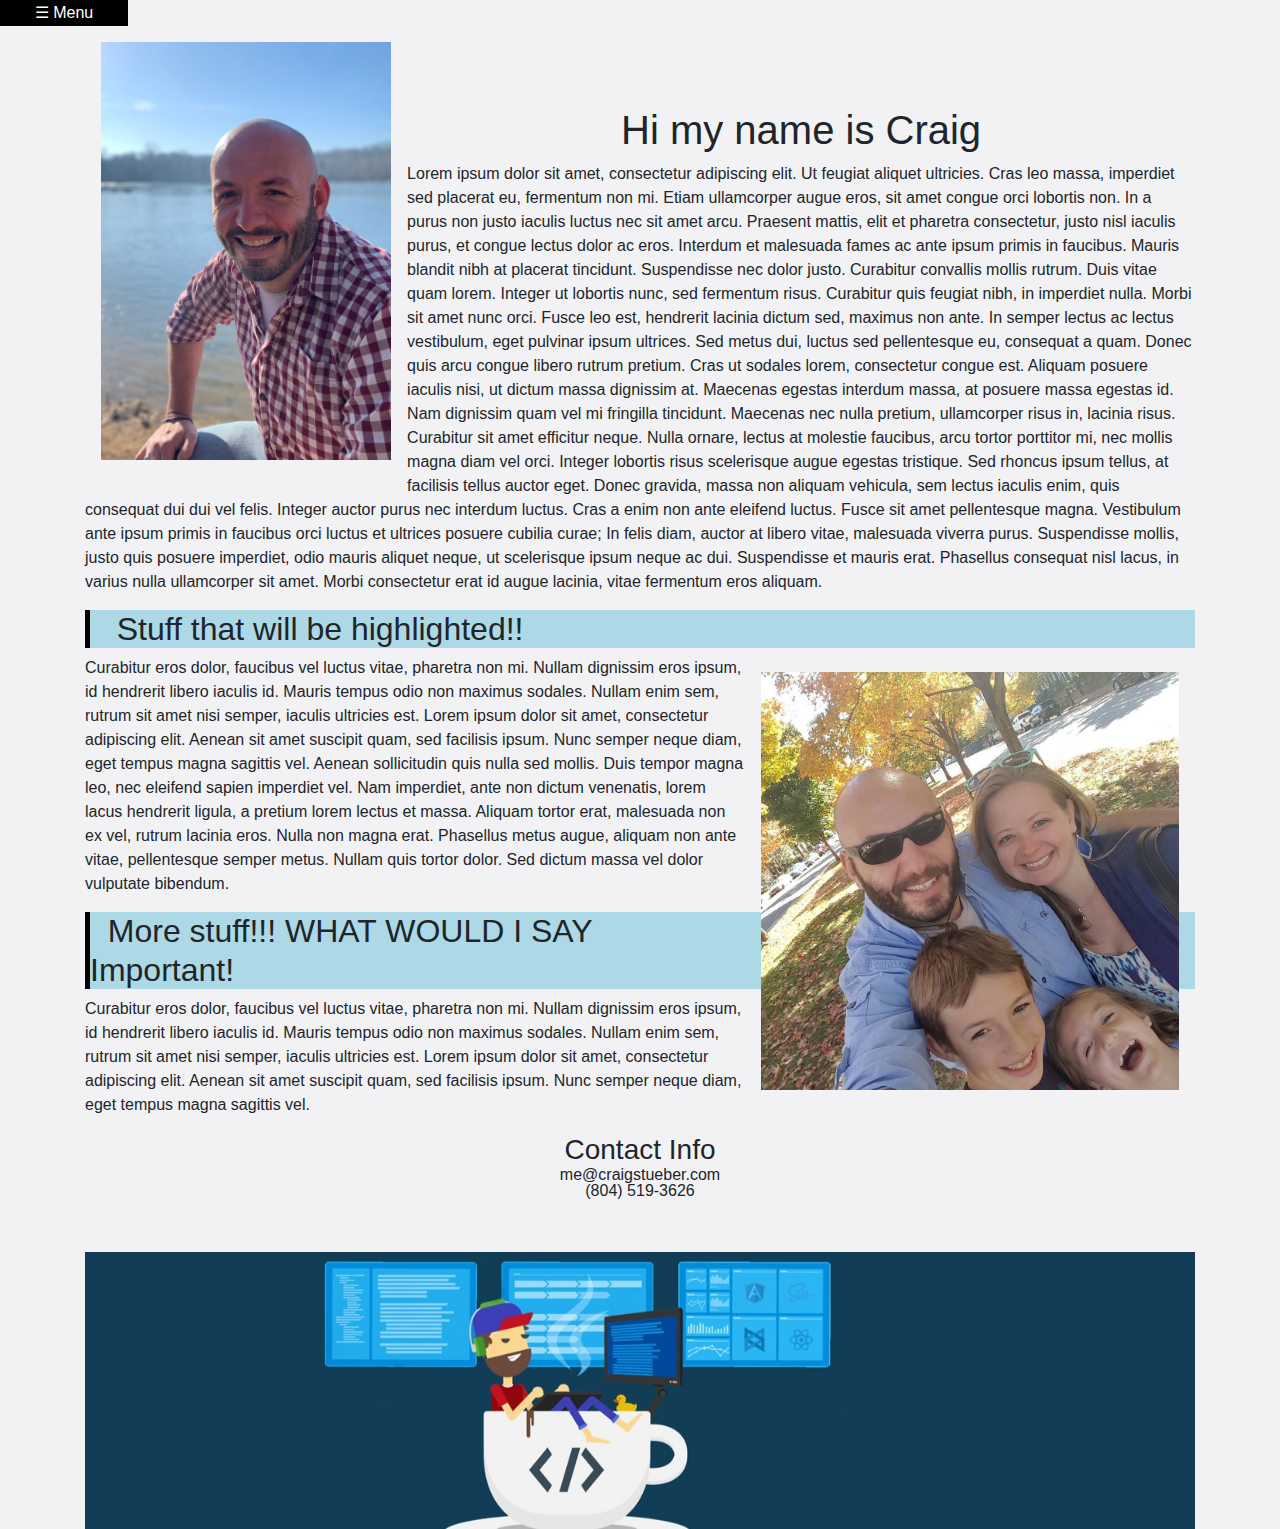
==== Aboutme.html @ 25402d2a "Working on stuff" ====
<!DOCTYPE html>
    <html>
        <head>
            <title>Craig Stueber</title>
            <link rel="stylesheet" href="https://stackpath.bootstrapcdn.com/bootstrap/4.5.2/css/bootstrap.min.css" integrity="sha384-JcKb8q3iqJ61gNV9KGb8thSsNjpSL0n8PARn9HuZOnIxN0hoP+VmmDGMN5t9UJ0Z" crossorigin="anonymous">
            <link rel="stylesheet" href="Aboutme.styles.css" >
            <script src="home.js"></script>
        </head>
        <body>   
            <div id="mySidenav" class="sidenav">
            <a href="javascript:void(0)" class="closebtn" onclick="closeNav()">&times;</a>
            <a href="home.html">Home</a>
            <a href="Aboutme.html">About</a>
            <a href="Resume.html">Education and Experience</a>
            <a href="portfolio.html">Portfolio</a>
            <a href="Blog.html">Blog</a>
            
          </div>
       
            <span class="menu" onclick="openNav()"><button id="button"> &#9776; Menu  </button></span>
            <div class="container">
            <div class="aboutMeContent">
               
                    <div class="p1">
                <img class="Me" src="assets/me.jpeg" /></div>
                <div>
                <h1 class="aboutMeHeader">Hi my name is Craig</h1><div>
                <p>Lorem ipsum dolor sit amet, consectetur adipiscing elit. Ut feugiat aliquet ultricies. Cras leo massa, imperdiet sed placerat eu, fermentum non mi. Etiam ullamcorper augue eros, sit amet congue orci lobortis non. In a purus non justo iaculis luctus nec sit amet arcu. Praesent mattis, elit et pharetra consectetur, justo nisl iaculis purus, et congue lectus dolor ac eros. Interdum et malesuada fames ac ante ipsum primis in faucibus. Mauris blandit nibh at placerat tincidunt. Suspendisse nec dolor justo. Curabitur convallis mollis rutrum.

                    Duis vitae quam lorem. Integer ut lobortis nunc, sed fermentum risus. Curabitur quis feugiat nibh, in imperdiet nulla. Morbi sit amet nunc orci. Fusce leo est, hendrerit lacinia dictum sed, maximus non ante. In semper lectus ac lectus vestibulum, eget pulvinar ipsum ultrices. Sed metus dui, luctus sed pellentesque eu, consequat a quam. Donec quis arcu congue libero rutrum pretium. Cras ut sodales lorem, consectetur congue est. Aliquam posuere iaculis nisi, ut dictum massa dignissim at. Maecenas egestas interdum massa, at posuere massa egestas id. Nam dignissim quam vel mi fringilla tincidunt.
                    
                    Maecenas nec nulla pretium, ullamcorper risus in, lacinia risus. Curabitur sit amet efficitur neque. Nulla ornare, lectus at molestie faucibus, arcu tortor porttitor mi, nec mollis magna diam vel orci. Integer lobortis risus scelerisque augue egestas tristique. Sed rhoncus ipsum tellus, at facilisis tellus auctor eget. Donec gravida, massa non aliquam vehicula, sem lectus iaculis enim, quis consequat dui dui vel felis. Integer auctor purus nec interdum luctus. Cras a enim non ante eleifend luctus. Fusce sit amet pellentesque magna. Vestibulum ante ipsum primis in faucibus orci luctus et ultrices posuere cubilia curae; In felis diam, auctor at libero vitae, malesuada viverra purus. Suspendisse mollis, justo quis posuere imperdiet, odio mauris aliquet neque, ut scelerisque ipsum neque ac dui. Suspendisse et mauris erat. Phasellus consequat nisl lacus, in varius nulla ullamcorper sit amet. Morbi consectetur erat id augue lacinia, vitae fermentum eros aliquam.
                </p>
                <h2 class="Highlight">&nbsp;&nbsp; Stuff that will be highlighted!!</h2></div>
            </div>
            <div>
                <img class="family" src="assets/family.JPG" />
            </div>
            <div class="p2">
                       
                <p >
                    Curabitur eros dolor, faucibus vel luctus vitae, pharetra non mi. Nullam dignissim eros ipsum, id hendrerit libero iaculis id. Mauris tempus odio non maximus sodales. Nullam enim sem, rutrum sit amet nisi semper, iaculis ultricies est. Lorem ipsum dolor sit amet, consectetur adipiscing elit. Aenean sit amet suscipit quam, sed facilisis ipsum. Nunc semper neque diam, eget tempus magna sagittis vel.

                    Aenean sollicitudin quis nulla sed mollis. Duis tempor magna leo, nec eleifend sapien imperdiet vel. Nam imperdiet, ante non dictum venenatis, lorem lacus hendrerit ligula, a pretium lorem lectus et massa. Aliquam tortor erat, malesuada non ex vel, rutrum lacinia eros. Nulla non magna erat. Phasellus metus augue, aliquam non ante vitae, pellentesque semper metus. Nullam quis tortor dolor. Sed dictum massa vel dolor vulputate bibendum. 
                </p>
                <h2 class="Highlight"> &nbsp;&nbsp;More stuff!!! WHAT WOULD I SAY Important!</h2>
                <p>
                    Curabitur eros dolor, faucibus vel luctus vitae, pharetra non mi. Nullam dignissim eros ipsum, id hendrerit libero iaculis id. Mauris tempus odio non maximus sodales. Nullam enim sem, rutrum sit amet nisi semper, iaculis ultricies est. Lorem ipsum dolor sit amet, consectetur adipiscing elit. Aenean sit amet suscipit quam, sed facilisis ipsum. Nunc semper neque diam, eget tempus magna sagittis vel.
                </p>
                <div class="Contact">
                    <h3>Contact Info</h3>
                    <p>me@craigstueber.com</p>
                    <p>(804) 519-3626</p>
                </div>
                
            </div>
           
            </div>
                <img class="coffee" src="assets/coffee.jpg" />
            </div>
         

       
            <script src="https://code.jquery.com/jquery-3.5.1.slim.min.js" integrity="sha384-DfXdz2htPH0lsSSs5nCTpuj/zy4C+OGpamoFVy38MVBnE+IbbVYUew+OrCXaRkfj" crossorigin="anonymous"></script>
            <script src="https://cdn.jsdelivr.net/npm/popper.js@1.16.1/dist/umd/popper.min.js" integrity="sha384-9/reFTGAW83EW2RDu2S0VKaIzap3H66lZH81PoYlFhbGU+6BZp6G7niu735Sk7lN" crossorigin="anonymous"></script>
            <script src="https://stackpath.bootstrapcdn.com/bootstrap/4.5.2/js/bootstrap.min.js" integrity="sha384-B4gt1jrGC7Jh4AgTPSdUtOBvfO8shuf57BaghqFfPlYxofvL8/KUEfYiJOMMV+rV" crossorigin="anonymous"></script>
                    
        </body>
    </html>
---- Aboutme.styles.css ----
.sidenav {
    height: 100%; /* 100% Full-height */
    width: 0; /* 0 width - change this with JavaScript */
    position: fixed; /* Stay in place */
    z-index: 1; /* Stay on top */
    top: 0; /* Stay at the top */
    left: 0;
    background-color: #111; /* Black*/
    overflow-x: hidden; /* Disable horizontal scroll */
    padding-top: 60px; /* Place content 60px from the top */
    transition: 0.5s; /* 0.5 second transition effect to slide in the sidenav */
  }
  
  /* The navigation menu links */
  .sidenav a {
    padding: 8px 8px 8px 32px;
    text-decoration: none;
    font-size: 25px;
    color: #818181;
    display: block;
    transition: 0.3s;
  }
  
  /* When you mouse over the navigation links, change their color */
  .sidenav a:hover {
    color: #f1f1f1;
  }
  
  /* Position and style the close button (top right corner) */
  .sidenav .closebtn {
    position: absolute;
    top: 0;
    right: 25px;
    font-size: 36px;
    margin-left: 50px;
  }
  
  /* Style page content - use this if you want to push the page content to the right when you open the side navigation */
  #main {
    transition: margin-left .5s;
    padding: 20px;
    height: 100vh;
  }
  
  /* On smaller screens, where height is less than 450px, change the style of the sidenav (less padding and a smaller font size) */
  @media screen and (max-height: 450px) {
    .sidenav {padding-top: 15px;}
    .sidenav a {font-size: 18px;}
  }

 
  .menu{
      position: relative;
      top: 0;
      left: 0;
      cursor: pointer;
  }

  .Highlight{
      border-left: black 5px solid ;
      background-color: lightblue;
    
    
  }
  

  .coffee{
      width: 100%;
      margin-top: 5vh;
  }
  .Contact{
      text-align: center;
      line-height: 0;

  }

.aboutMeHeader{
    text-align: center;
    padding-top: 5rem;

}
.sections{
    margin-bottom: 5vh;
}
.Me{
    height: 50vh;
    float: left;
    padding: 1rem;
}
.family{
    float: right;
    height: 50vh;
    padding: 1rem;
}
#button{
  border: none;
  background-color: transparent;
  width: 10vw;
}
#button:hover{
  background-color: black;
  color: white;
}
body{
  background-color:#f2f2f5;
}
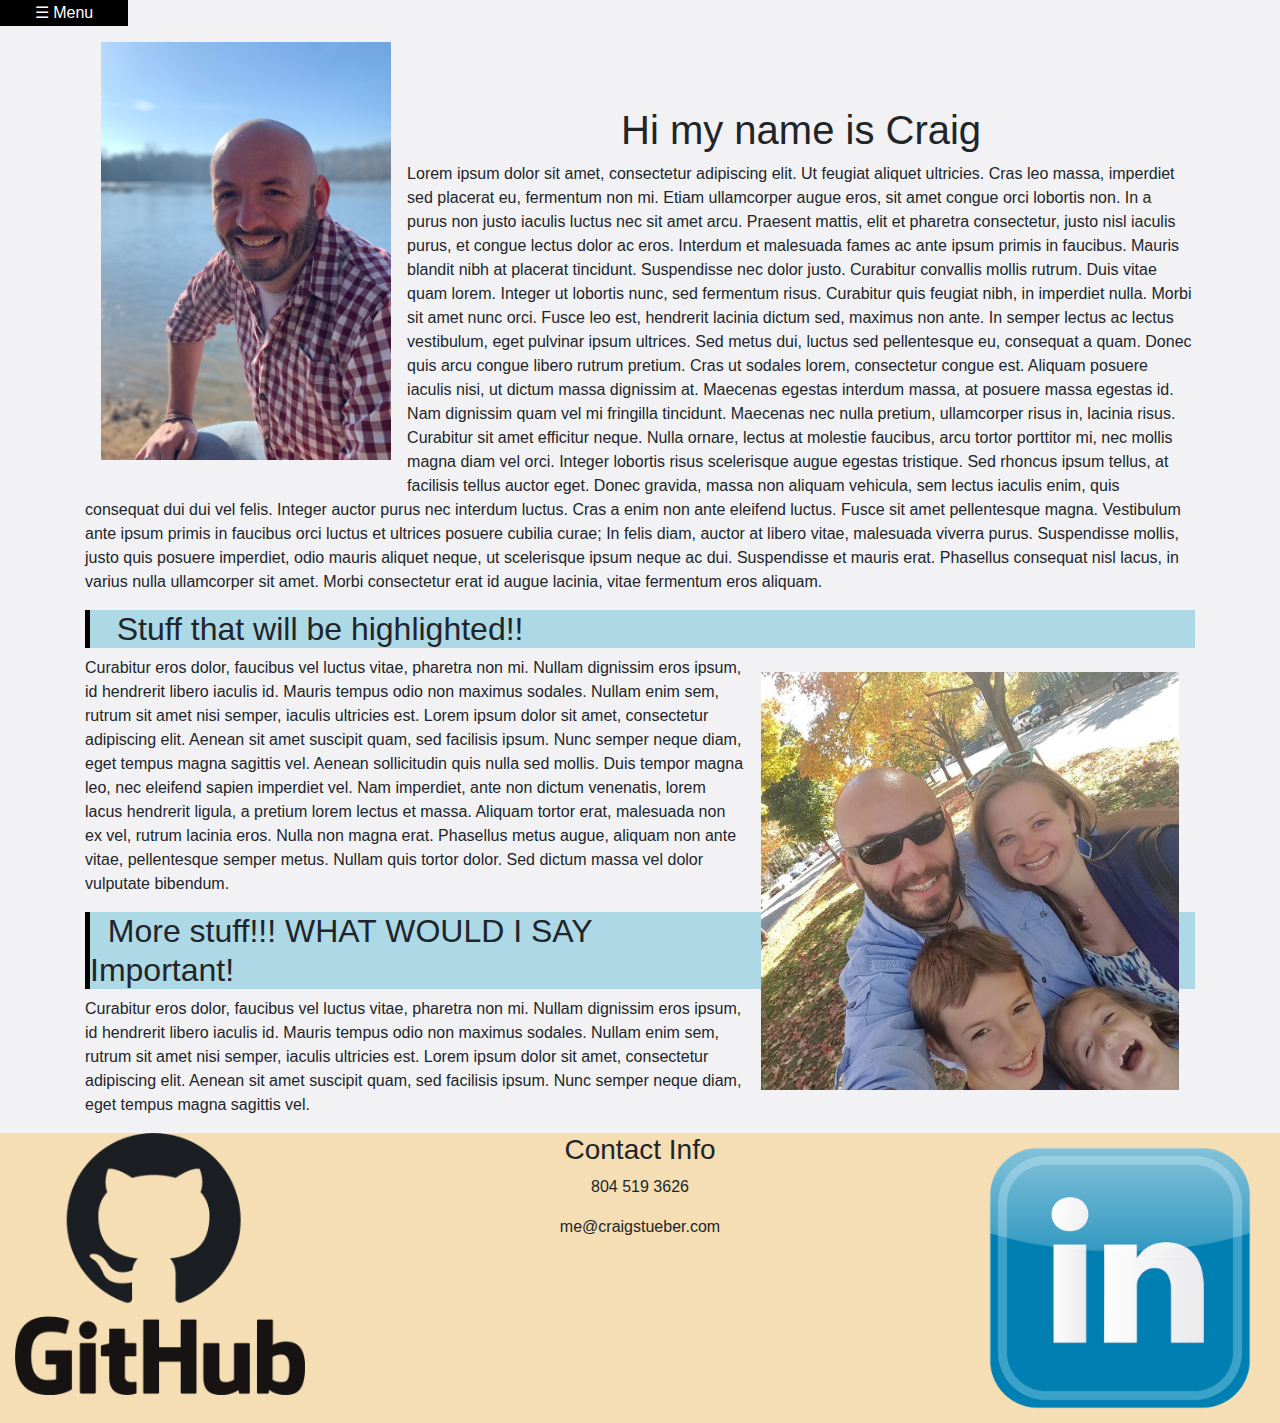
==== commit 934748c3: "Added Blog and finished up Portfolio" ====
--- a/Aboutme.html
+++ b/Aboutme.html
@@ -47,17 +47,24 @@
                 <p>
                     Curabitur eros dolor, faucibus vel luctus vitae, pharetra non mi. Nullam dignissim eros ipsum, id hendrerit libero iaculis id. Mauris tempus odio non maximus sodales. Nullam enim sem, rutrum sit amet nisi semper, iaculis ultricies est. Lorem ipsum dolor sit amet, consectetur adipiscing elit. Aenean sit amet suscipit quam, sed facilisis ipsum. Nunc semper neque diam, eget tempus magna sagittis vel.
                 </p>
-                <div class="Contact">
-                    <h3>Contact Info</h3>
-                    <p>me@craigstueber.com</p>
-                    <p>(804) 519-3626</p>
-                </div>
+               
                 
             </div>
            
-            </div>
-                <img class="coffee" src="assets/coffee.jpg" />
-            </div>
+            </div>  </div>
+               <div class="Footer container-fluid">
+                   <div class="row">
+                      <div class="col-3"><a href="https://github.com/CraigStueber"><img src="assets/github.png" alt="github" /></a></div> 
+                      <div class="col-6 text-center">
+                          <h3>Contact Info</h3>
+                          <p>804 519 3626</p>
+                          <p>me@craigstueber.com</p>
+                      </div>
+                      <div class="col-3"><a href="https://www.linkedin.com/in/craigstueber/"><img src="assets/linkedin.png" /></a></div>
+
+                   </div>
+               </div>
+          
          
 
        
--- a/Aboutme.styles.css
+++ b/Aboutme.styles.css
@@ -104,3 +104,10 @@
 body{
   background-color:#f2f2f5;
 }
+img{
+  max-width: 100%;
+}
+.Footer{
+  background-color: wheat;
+  width: 100%;
+}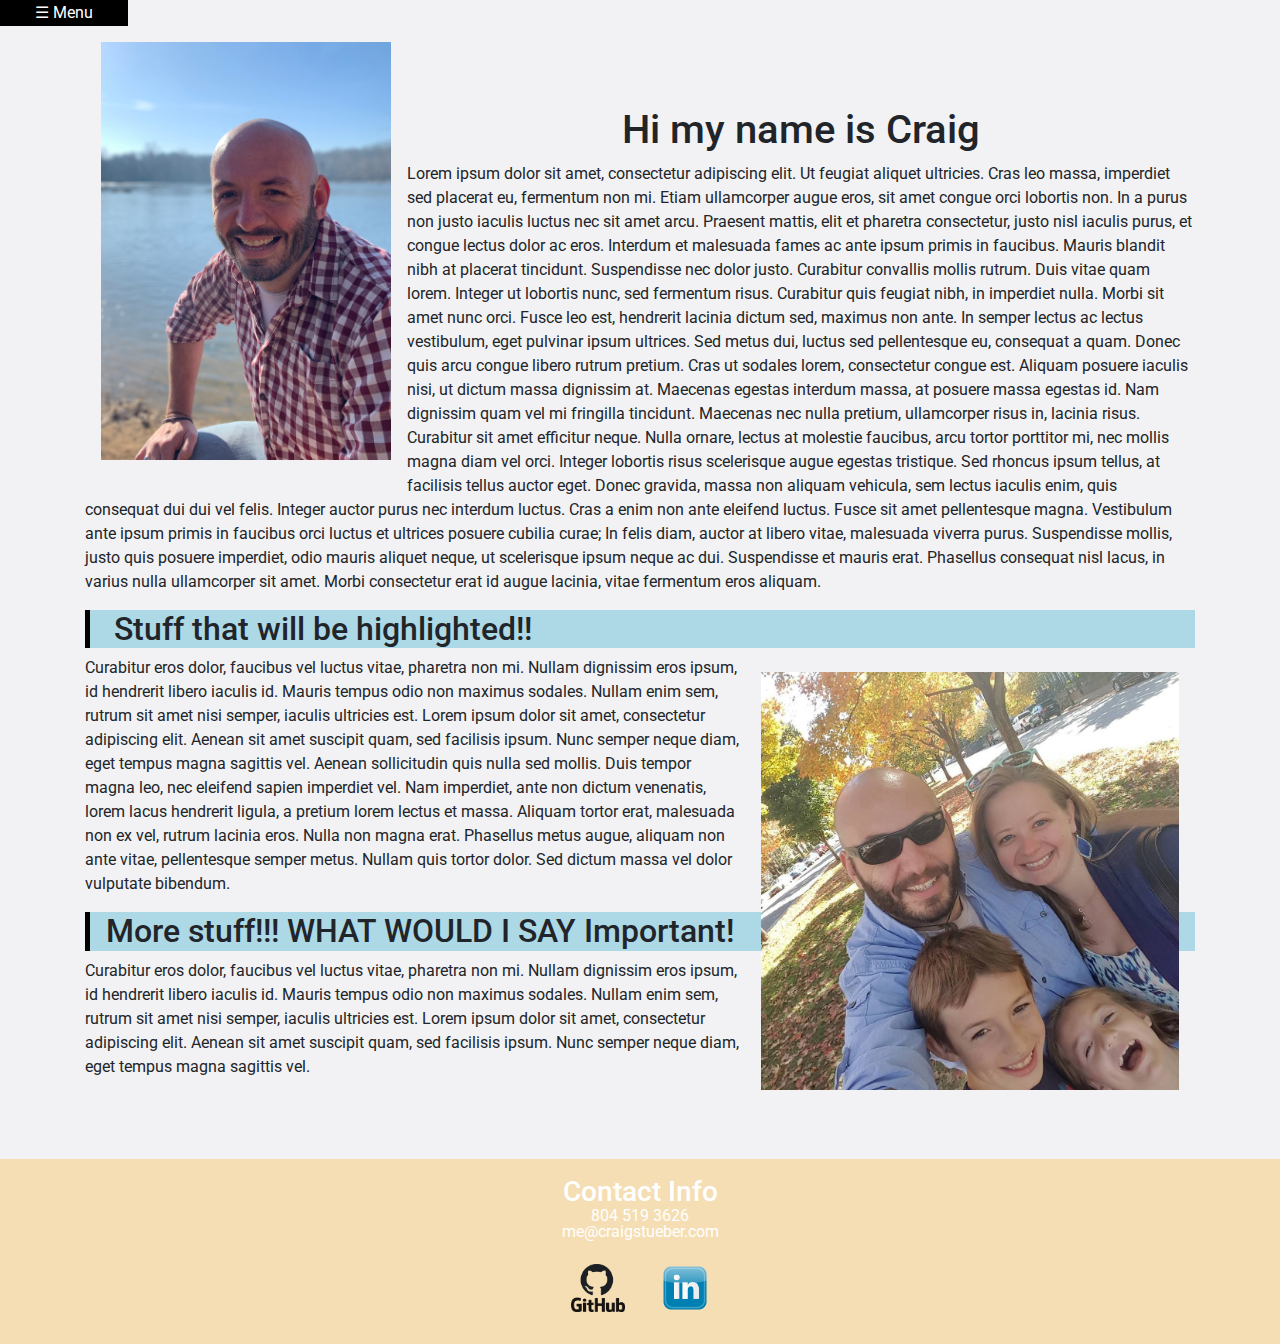
==== commit 129de95e: "added footer and content" ====
--- a/Aboutme.html
+++ b/Aboutme.html
@@ -3,6 +3,10 @@
         <head>
             <title>Craig Stueber</title>
             <link rel="stylesheet" href="https://stackpath.bootstrapcdn.com/bootstrap/4.5.2/css/bootstrap.min.css" integrity="sha384-JcKb8q3iqJ61gNV9KGb8thSsNjpSL0n8PARn9HuZOnIxN0hoP+VmmDGMN5t9UJ0Z" crossorigin="anonymous">
+           <link rel="stylesheet" href="headerFooter.styles.css" >
+           <link href="https://fonts.googleapis.com/css2?family=Roboto:wght@300&display=swap" rel="stylesheet">
+           <link rel="stylesheet" href="global.css">
+
             <link rel="stylesheet" href="Aboutme.styles.css" >
             <script src="home.js"></script>
         </head>
@@ -53,15 +57,21 @@
            
             </div>  </div>
                <div class="Footer container-fluid">
-                   <div class="row">
-                      <div class="col-3"><a href="https://github.com/CraigStueber"><img src="assets/github.png" alt="github" /></a></div> 
-                      <div class="col-6 text-center">
-                          <h3>Contact Info</h3>
-                          <p>804 519 3626</p>
-                          <p>me@craigstueber.com</p>
-                      </div>
-                      <div class="col-3"><a href="https://www.linkedin.com/in/craigstueber/"><img src="assets/linkedin.png" /></a></div>
-
+                   <div >
+                     
+                          
+                            <div class="Contact-Info text-center">
+                               
+                                <h3 class="text-center">Contact Info</h3>
+                                <p>804 519 3626</p>
+                                <p>me@craigstueber.com</p>
+                                <a href="https://github.com/CraigStueber"><img class="socialLinks" src="assets/github.png" alt="github" /></a>
+                                <a href="https://www.linkedin.com/in/craigstueber/"><img class="socialLinks" src="assets/linkedin.png" /></a>
+                            </div>
+                           
+                        </div>
+                      
+                    
                    </div>
                </div>
           
--- a/headerFooter.styles.css
+++ b/headerFooter.styles.css
@@ -0,0 +1,91 @@
+
+/*Header*/
+.sidenav {
+    height: 100%; /* 100% Full-height */
+    width: 0; /* 0 width - change this with JavaScript */
+    position: fixed; /* Stay in place */
+    z-index: 1; /* Stay on top */
+    top: 0; /* Stay at the top */
+    left: 0;
+    background-color: #111; /* Black*/
+    overflow-x: hidden; /* Disable horizontal scroll */
+    padding-top: 60px; /* Place content 60px from the top */
+    transition: 0.5s; /* 0.5 second transition effect to slide in the sidenav */
+  }
+  
+  /* The navigation menu links */
+  .sidenav a {
+    padding: 8px 8px 8px 32px;
+    text-decoration: none;
+    font-size: 25px;
+    color: #818181;
+    display: block;
+    transition: 0.3s;
+  }
+  
+  /* When you mouse over the navigation links, change their color */
+  .sidenav a:hover {
+    color: #f1f1f1;
+  }
+  
+  /* Position and style the close button (top right corner) */
+  .sidenav .closebtn {
+    position: absolute;
+    top: 0;
+    right: 25px;
+    font-size: 36px;
+    margin-left: 50px;
+  }
+  
+  /* Style page content - use this if you want to push the page content to the right when you open the side navigation */
+  #main {
+    transition: margin-left .5s;
+    padding: 20px;
+    height: 100vh;
+  }
+  
+  /* On smaller screens, where height is less than 450px, change the style of the sidenav (less padding and a smaller font size) */
+  @media screen and (max-height: 450px) {
+    .sidenav {padding-top: 15px;}
+    .sidenav a {font-size: 18px;}
+  }
+  .menu{
+    position: relative;
+    top: 0;
+    left: 0;
+    cursor: pointer;
+}
+#button{
+    border: none;
+    background-color: transparent;
+    width: 10vw;
+  }
+  #button:hover{
+    background-color: black;
+    color: white;
+  }
+/*Footer */ 
+
+  .Footer{
+    background-color:slategray;
+    width: 100%;
+    margin-top: 5rem;
+    color: white;
+  }
+  .socialLinks{
+      
+      height: 5rem;
+      padding: 1rem;
+  }
+  .Contact-Info{
+   
+    line-height: 0;
+    padding: 1rem;
+  }
+  .center {
+    margin: auto;
+    width: 60%;
+ 
+    padding: 10px;
+  }
+
--- a/global.css
+++ b/global.css
@@ -0,0 +1,3 @@
+body{
+    font-family: 'Roboto', sans-serif;
+}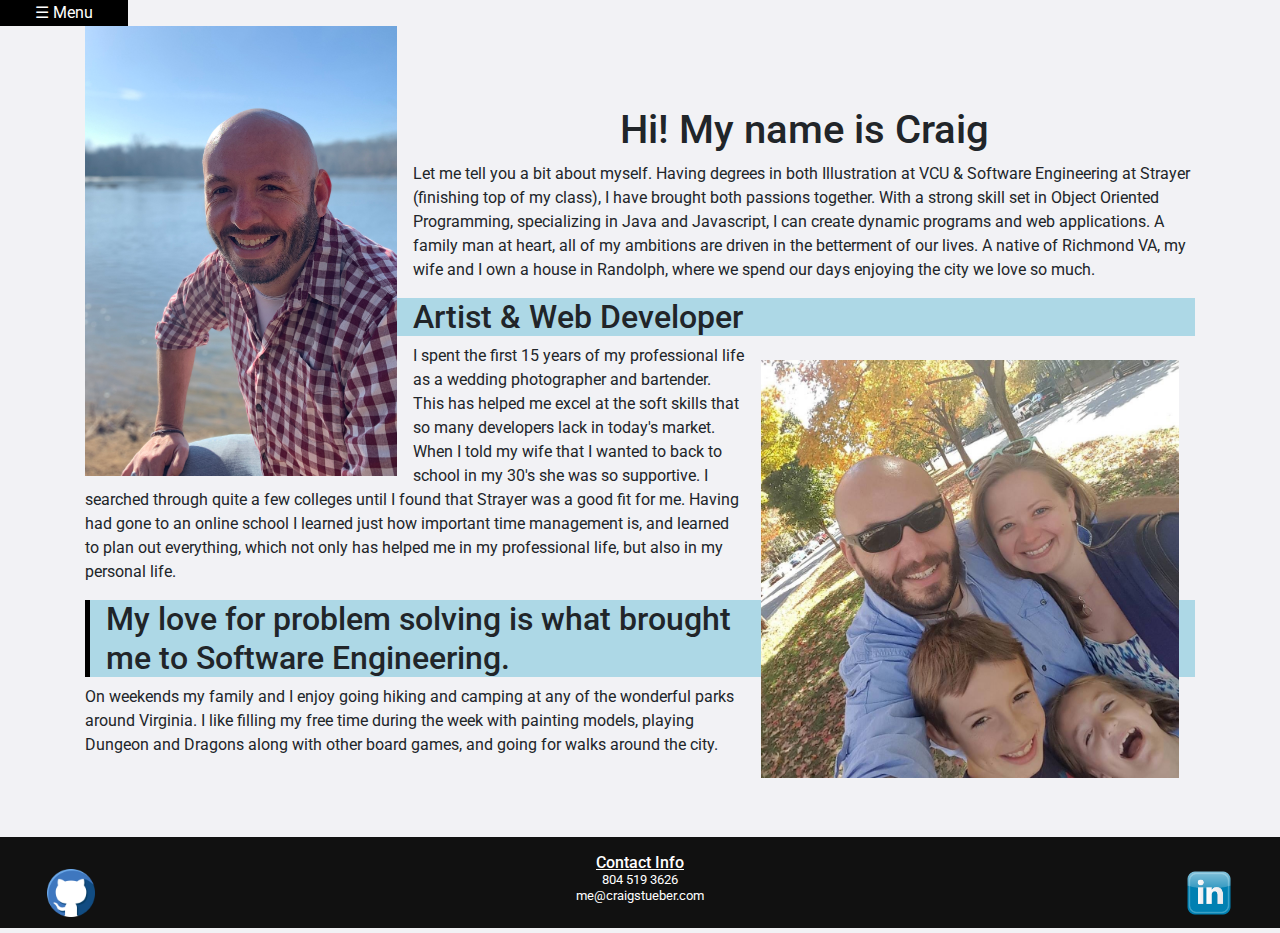
==== commit fd1bf247: "done and published" ====
--- a/Aboutme.html
+++ b/Aboutme.html
@@ -28,30 +28,25 @@
                     <div class="p1">
                 <img class="Me" src="assets/me.jpeg" /></div>
                 <div>
-                <h1 class="aboutMeHeader">Hi my name is Craig</h1><div>
-                <p>Lorem ipsum dolor sit amet, consectetur adipiscing elit. Ut feugiat aliquet ultricies. Cras leo massa, imperdiet sed placerat eu, fermentum non mi. Etiam ullamcorper augue eros, sit amet congue orci lobortis non. In a purus non justo iaculis luctus nec sit amet arcu. Praesent mattis, elit et pharetra consectetur, justo nisl iaculis purus, et congue lectus dolor ac eros. Interdum et malesuada fames ac ante ipsum primis in faucibus. Mauris blandit nibh at placerat tincidunt. Suspendisse nec dolor justo. Curabitur convallis mollis rutrum.
-
-                    Duis vitae quam lorem. Integer ut lobortis nunc, sed fermentum risus. Curabitur quis feugiat nibh, in imperdiet nulla. Morbi sit amet nunc orci. Fusce leo est, hendrerit lacinia dictum sed, maximus non ante. In semper lectus ac lectus vestibulum, eget pulvinar ipsum ultrices. Sed metus dui, luctus sed pellentesque eu, consequat a quam. Donec quis arcu congue libero rutrum pretium. Cras ut sodales lorem, consectetur congue est. Aliquam posuere iaculis nisi, ut dictum massa dignissim at. Maecenas egestas interdum massa, at posuere massa egestas id. Nam dignissim quam vel mi fringilla tincidunt.
-                    
-                    Maecenas nec nulla pretium, ullamcorper risus in, lacinia risus. Curabitur sit amet efficitur neque. Nulla ornare, lectus at molestie faucibus, arcu tortor porttitor mi, nec mollis magna diam vel orci. Integer lobortis risus scelerisque augue egestas tristique. Sed rhoncus ipsum tellus, at facilisis tellus auctor eget. Donec gravida, massa non aliquam vehicula, sem lectus iaculis enim, quis consequat dui dui vel felis. Integer auctor purus nec interdum luctus. Cras a enim non ante eleifend luctus. Fusce sit amet pellentesque magna. Vestibulum ante ipsum primis in faucibus orci luctus et ultrices posuere cubilia curae; In felis diam, auctor at libero vitae, malesuada viverra purus. Suspendisse mollis, justo quis posuere imperdiet, odio mauris aliquet neque, ut scelerisque ipsum neque ac dui. Suspendisse et mauris erat. Phasellus consequat nisl lacus, in varius nulla ullamcorper sit amet. Morbi consectetur erat id augue lacinia, vitae fermentum eros aliquam.
-                </p>
-                <h2 class="Highlight">&nbsp;&nbsp; Stuff that will be highlighted!!</h2></div>
+                <h1 class="aboutMeHeader">Hi! My name is Craig</h1><div>
+                <p>Let me tell you a bit about myself. Having degrees in both Illustration at VCU & Software Engineering at Strayer (finishing top of my class), I have brought both passions together. With a strong skill set in Object Oriented Programming, specializing in Java and Javascript, I can create dynamic programs and web applications. A family man at heart, all of my ambitions are driven in the betterment of our lives. A native of Richmond VA, my wife and I own a house in Randolph, where we spend our days enjoying the city we love so much.</p>
+                <h2 class="Highlight">Artist & Web Developer</h2></div>
             </div>
             <div>
                 <img class="family" src="assets/family.JPG" />
             </div>
             <div class="p2">
                        
-                <p >
-                    Curabitur eros dolor, faucibus vel luctus vitae, pharetra non mi. Nullam dignissim eros ipsum, id hendrerit libero iaculis id. Mauris tempus odio non maximus sodales. Nullam enim sem, rutrum sit amet nisi semper, iaculis ultricies est. Lorem ipsum dolor sit amet, consectetur adipiscing elit. Aenean sit amet suscipit quam, sed facilisis ipsum. Nunc semper neque diam, eget tempus magna sagittis vel.
+                <p >  I spent the first 15 years of my professional life as a wedding photographer and bartender. This has helped me excel at the soft skills that so many developers lack in today's market.
+                     When I told my wife that I wanted to back to school in my 30's she was so supportive. I searched through quite a few colleges until I found that Strayer was a good fit for me.
+                     Having had gone to an online school I learned just how important time management is, and learned to plan out everything, which not only has helped me in my professional life, but also in my personal life.
 
-                    Aenean sollicitudin quis nulla sed mollis. Duis tempor magna leo, nec eleifend sapien imperdiet vel. Nam imperdiet, ante non dictum venenatis, lorem lacus hendrerit ligula, a pretium lorem lectus et massa. Aliquam tortor erat, malesuada non ex vel, rutrum lacinia eros. Nulla non magna erat. Phasellus metus augue, aliquam non ante vitae, pellentesque semper metus. Nullam quis tortor dolor. Sed dictum massa vel dolor vulputate bibendum. 
-                </p>
-                <h2 class="Highlight"> &nbsp;&nbsp;More stuff!!! WHAT WOULD I SAY Important!</h2>
+               </p>
+                <h2 class="Highlight"> My love for problem solving is what brought me to Software Engineering.</h2>
                 <p>
-                    Curabitur eros dolor, faucibus vel luctus vitae, pharetra non mi. Nullam dignissim eros ipsum, id hendrerit libero iaculis id. Mauris tempus odio non maximus sodales. Nullam enim sem, rutrum sit amet nisi semper, iaculis ultricies est. Lorem ipsum dolor sit amet, consectetur adipiscing elit. Aenean sit amet suscipit quam, sed facilisis ipsum. Nunc semper neque diam, eget tempus magna sagittis vel.
-                </p>
-               
+                     On weekends my family and I enjoy going hiking and camping at any of the wonderful parks around Virginia. I like filling my free time during the week with painting models, playing Dungeon and Dragons along with other board games, and going for walks around the city. 
+                   </p>
+                
                 
             </div>
            
@@ -61,19 +56,21 @@
                      
                           
                             <div class="Contact-Info text-center">
-                               
+                                <a href="https://github.com/CraigStueber"><img class="socialLinks github" src="assets/github.png" alt="github" /></a>
+                                <a href="https://www.linkedin.com/in/craigstueber/"><img class="socialLinks linkedin" src="assets/linkedin.png" /></a>
                                 <h3 class="text-center">Contact Info</h3>
                                 <p>804 519 3626</p>
                                 <p>me@craigstueber.com</p>
-                                <a href="https://github.com/CraigStueber"><img class="socialLinks" src="assets/github.png" alt="github" /></a>
-                                <a href="https://www.linkedin.com/in/craigstueber/"><img class="socialLinks" src="assets/linkedin.png" /></a>
+                                
+                              
                             </div>
                            
                         </div>
                       
                     
                    </div>
-               </div>
+                   
+               
           
          
 
--- a/headerFooter.styles.css
+++ b/headerFooter.styles.css
@@ -67,10 +67,15 @@
 /*Footer */ 
 
   .Footer{
-    background-color:slategray;
+    background-color: #111;
     width: 100%;
     margin-top: 5rem;
     color: white;
+    font-size: small;
+  }
+  h3{
+    font-size: medium;
+    text-decoration: underline;
   }
   .socialLinks{
       
@@ -88,4 +93,10 @@
  
     padding: 10px;
   }
+  .github{
+    float: left;
+  }
+  .linkedin{
+    float: right;
+  }
 
--- a/Aboutme.styles.css
+++ b/Aboutme.styles.css
@@ -59,15 +59,14 @@
   .Highlight{
       border-left: black 5px solid ;
       background-color: lightblue;
+      padding-left: 1rem;
+  
     
     
   }
   
 
-  .coffee{
-      width: 100%;
-      margin-top: 5vh;
-  }
+
   .Contact{
       text-align: center;
       line-height: 0;
@@ -85,29 +84,18 @@
 .Me{
     height: 50vh;
     float: left;
-    padding: 1rem;
+    padding-right: 1rem;
+    
 }
 .family{
     float: right;
     height: 50vh;
     padding: 1rem;
 }
-#button{
-  border: none;
-  background-color: transparent;
-  width: 10vw;
-}
-#button:hover{
-  background-color: black;
-  color: white;
-}
+
 body{
   background-color:#f2f2f5;
 }
 img{
   max-width: 100%;
 }
-.Footer{
-  background-color: wheat;
-  width: 100%;
-}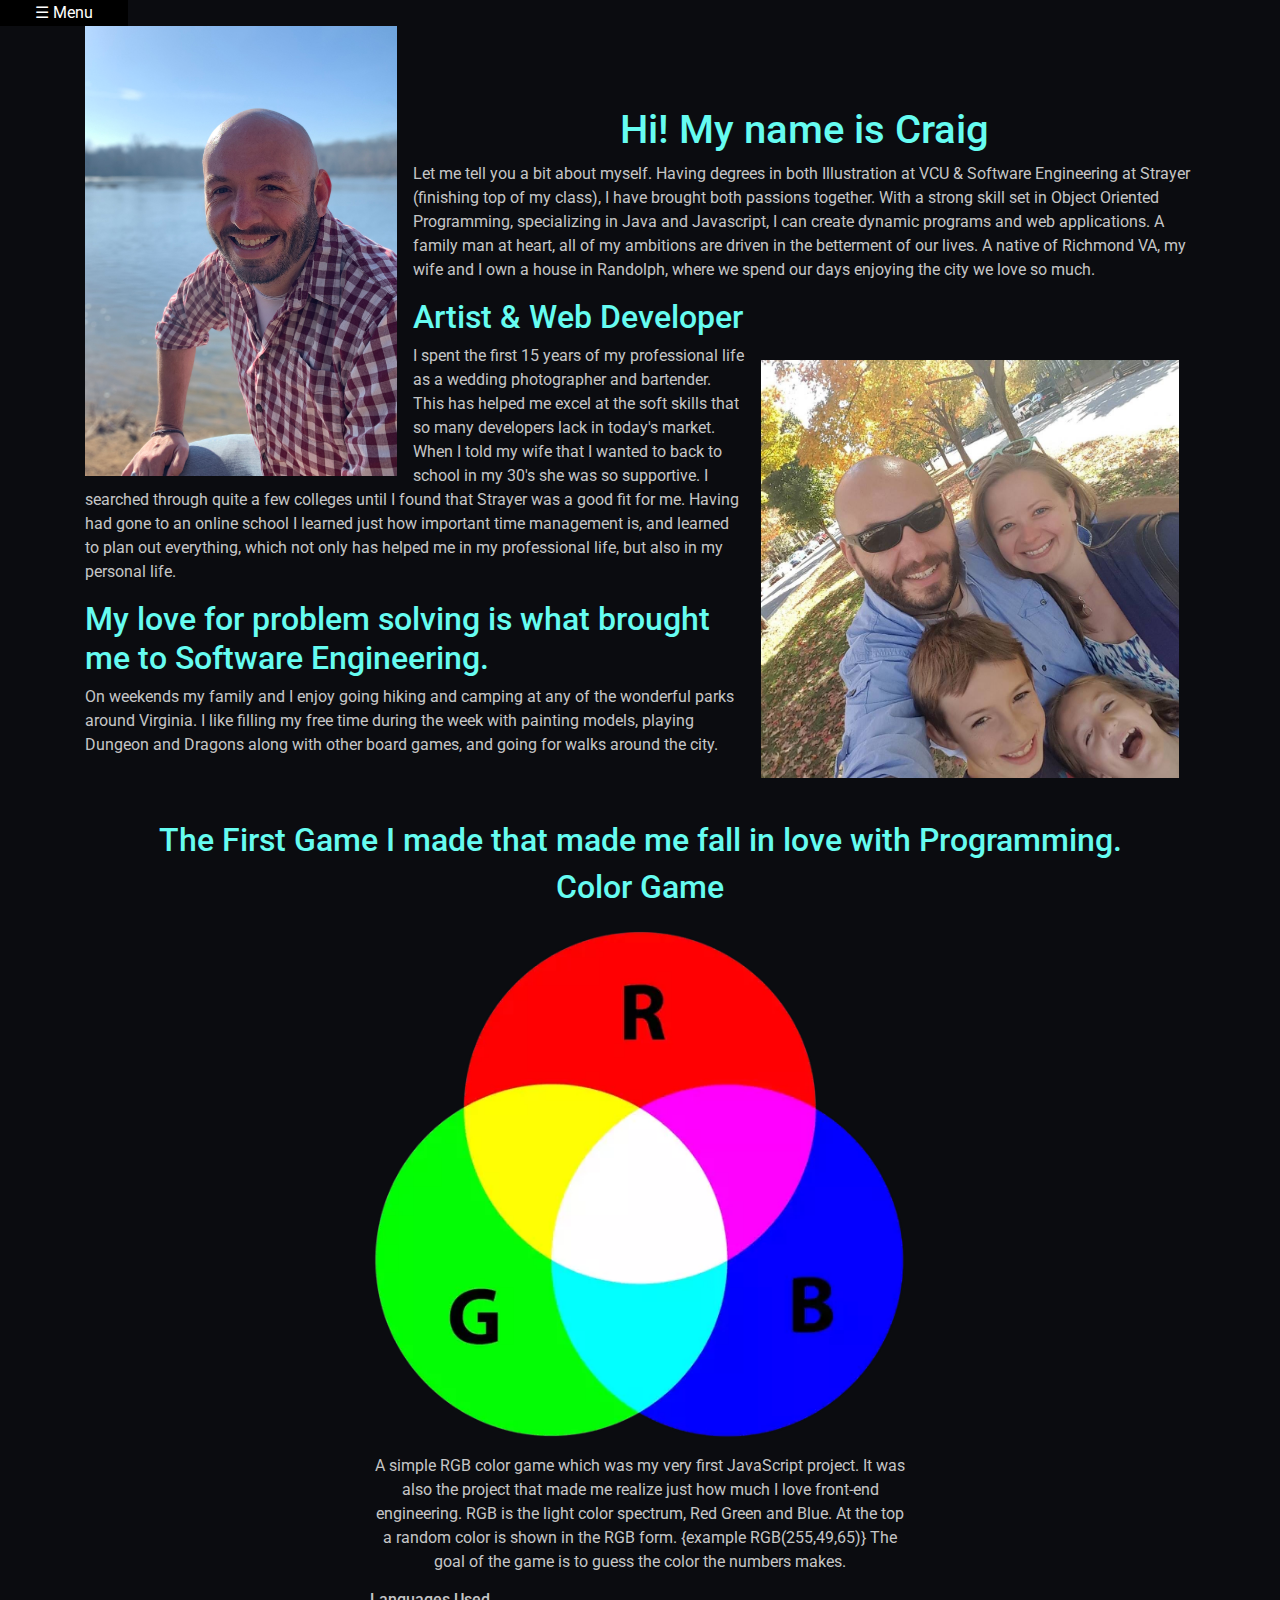
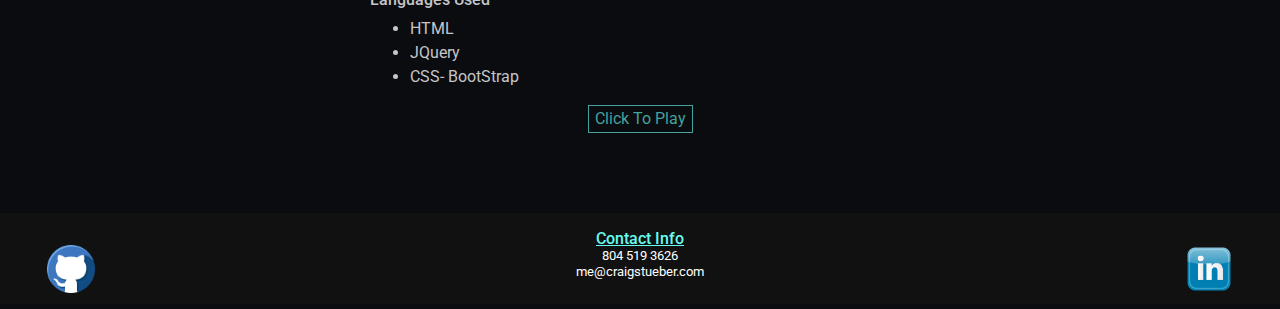
==== commit df69fc74: "setting up new site" ====
--- a/Aboutme.html
+++ b/Aboutme.html
@@ -1,6 +1,7 @@
 <!DOCTYPE html>
     <html>
         <head>
+            <meta name="viewport" content="width=device-width, initial-scale=1">
             <title>Craig Stueber</title>
             <link rel="stylesheet" href="https://stackpath.bootstrapcdn.com/bootstrap/4.5.2/css/bootstrap.min.css" integrity="sha384-JcKb8q3iqJ61gNV9KGb8thSsNjpSL0n8PARn9HuZOnIxN0hoP+VmmDGMN5t9UJ0Z" crossorigin="anonymous">
            <link rel="stylesheet" href="headerFooter.styles.css" >
@@ -48,9 +49,39 @@
                    </p>
                 
                 
+            </div></div>  </div>
+
+
+            <div class="container">
+                <br><br>
+                <h2 class="Highlight text-center">
+                    The First Game I made that made me fall in love with Programming.
+                </h2>
+                <div class="row">
+                    <div class=" col-3"></div>
+                    <div class="col-6">
+         
+                        <div class="Games firstThree">
+                            <h2 class="text-center">Color Game</h2>
+                            <img class="GameImg rgbImg" src="assets/rgb1.png" />
+                            <p class="text-center">A simple RGB color game which was my very first JavaScript project. It was also the project that made me realize just how much I love front-end engineering.
+                                RGB is the light color spectrum, Red Green and Blue. At the top a random color is shown in the RGB form. {example RGB(255,49,65)} The goal of the game is to guess the color the numbers makes.
+                            </p>
+                            <h6>Languages Used</h6>
+                            <ul>
+                                <li>HTML</li>
+                                <li>JQuery</li>
+                                <li>CSS- BootStrap</li>
+                            </ul>
+                            <div class="text-center">
+                                <a  href="https://craigstueber.com/game/game.html"><button class="button">Click To Play</button></a>
+                            </div>    
+                        </div>
+                    </div>
+                    <div class="col-3"></div>
+                </div>
             </div>
-           
-            </div>  </div>
+            
                <div class="Footer container-fluid">
                    <div >
                      
--- a/headerFooter.styles.css
+++ b/headerFooter.styles.css
@@ -1,102 +1,103 @@
-
 /*Header*/
 .sidenav {
-    height: 100%; /* 100% Full-height */
-    width: 0; /* 0 width - change this with JavaScript */
-    position: fixed; /* Stay in place */
-    z-index: 1; /* Stay on top */
-    top: 0; /* Stay at the top */
-    left: 0;
-    background-color: #111; /* Black*/
-    overflow-x: hidden; /* Disable horizontal scroll */
-    padding-top: 60px; /* Place content 60px from the top */
-    transition: 0.5s; /* 0.5 second transition effect to slide in the sidenav */
+  height: 100%; /* 100% Full-height */
+  width: 0; /* 0 width - change this with JavaScript */
+  position: fixed; /* Stay in place */
+  z-index: 1; /* Stay on top */
+  top: 0; /* Stay at the top */
+  left: 0;
+  background-color: black; /* Black*/
+  overflow-x: hidden; /* Disable horizontal scroll */
+  padding-top: 60px; /* Place content 60px from the top */
+  transition: 0.5s; /* 0.5 second transition effect to slide in the sidenav */
+}
+
+/* The navigation menu links */
+.sidenav a {
+  padding: 8px 8px 8px 32px;
+  text-decoration: none;
+  font-size: 25px;
+  color: #66fcf1;
+  display: block;
+  transition: 0.3s;
+}
+
+/* When you mouse over the navigation links, change their color */
+.sidenav a:hover {
+  color: #45a29e;
+}
+
+/* Position and style the close button (top right corner) */
+.sidenav .closebtn {
+  position: absolute;
+  top: 0;
+  right: 25px;
+  font-size: 36px;
+  margin-left: 50px;
+}
+
+/* Style page content - use this if you want to push the page content to the right when you open the side navigation */
+#main {
+  transition: margin-left 0.5s;
+  padding: 20px;
+  height: 100vh;
+}
+
+/* On smaller screens, where height is less than 450px, change the style of the sidenav (less padding and a smaller font size) */
+@media screen and (max-height: 450px) {
+  .sidenav {
+    padding-top: 15px;
   }
-  
-  /* The navigation menu links */
   .sidenav a {
-    padding: 8px 8px 8px 32px;
-    text-decoration: none;
-    font-size: 25px;
-    color: #818181;
-    display: block;
-    transition: 0.3s;
+    font-size: 18px;
   }
-  
-  /* When you mouse over the navigation links, change their color */
-  .sidenav a:hover {
-    color: #f1f1f1;
-  }
-  
-  /* Position and style the close button (top right corner) */
-  .sidenav .closebtn {
-    position: absolute;
-    top: 0;
-    right: 25px;
-    font-size: 36px;
-    margin-left: 50px;
-  }
-  
-  /* Style page content - use this if you want to push the page content to the right when you open the side navigation */
-  #main {
-    transition: margin-left .5s;
-    padding: 20px;
-    height: 100vh;
-  }
-  
-  /* On smaller screens, where height is less than 450px, change the style of the sidenav (less padding and a smaller font size) */
-  @media screen and (max-height: 450px) {
-    .sidenav {padding-top: 15px;}
-    .sidenav a {font-size: 18px;}
-  }
-  .menu{
-    position: relative;
-    top: 0;
-    left: 0;
-    cursor: pointer;
 }
-#button{
-    border: none;
-    background-color: transparent;
-    width: 10vw;
-  }
-  #button:hover{
-    background-color: black;
-    color: white;
-  }
-/*Footer */ 
+.menu {
+  position: relative;
+  top: 0;
+  left: 0;
+  cursor: pointer;
+}
+#button {
+  border: none;
+  background-color: transparent;
+  width: 10vw;
+  color: #66fcf1;
+}
+#button:hover {
+  background-color: black;
+  color: white;
+}
+/*Footer */
 
-  .Footer{
-    background-color: #111;
-    width: 100%;
-    margin-top: 5rem;
-    color: white;
-    font-size: small;
-  }
-  h3{
-    font-size: medium;
-    text-decoration: underline;
-  }
-  .socialLinks{
-      
-      height: 5rem;
-      padding: 1rem;
-  }
-  .Contact-Info{
-   
-    line-height: 0;
-    padding: 1rem;
-  }
-  .center {
-    margin: auto;
-    width: 60%;
- 
-    padding: 10px;
-  }
-  .github{
-    float: left;
-  }
-  .linkedin{
-    float: right;
-  }
+.Footer {
+  background-color: #111;
+  width: 100%;
+  margin-top: 5rem;
+  color: white;
+  font-size: small;
+}
+.Footer h3 {
+  font-size: medium;
+  text-decoration: underline;
+}
+.socialLinks {
+  height: 5rem;
+  padding: 1rem;
+}
+.Contact-Info {
+  line-height: 0;
+  padding: 1rem;
+}
+.center {
+  margin: auto;
+  width: 60%;
 
+  padding: 10px;
+}
+.github {
+  float: left;
+}
+.linkedin {
+  float: right;
+}
--- a/global.css
+++ b/global.css
@@ -1,3 +1,28 @@
-body{
-    font-family: 'Roboto', sans-serif;
-}+body {
+  font-family: 'Roboto', sans-serif;
+  background-color: #0b0c10;
+  color: #c5c6c7;
+}
+
+img {
+  max-width: 100%;
+}
+
+a {
+  color: #66fcf1;
+}
+a:hover {
+  color: #45a29e;
+}
+h1,
+h2,
+h3,
+h4,
+h5 {
+  color: #66fcf1;
+}
+.TopHeader {
+  width: 100%vw;
+  background-color: #1f2833;
+  padding: 2rem;
+}
--- a/Aboutme.styles.css
+++ b/Aboutme.styles.css
@@ -1,101 +1,36 @@
-.sidenav {
-    height: 100%; /* 100% Full-height */
-    width: 0; /* 0 width - change this with JavaScript */
-    position: fixed; /* Stay in place */
-    z-index: 1; /* Stay on top */
-    top: 0; /* Stay at the top */
-    left: 0;
-    background-color: #111; /* Black*/
-    overflow-x: hidden; /* Disable horizontal scroll */
-    padding-top: 60px; /* Place content 60px from the top */
-    transition: 0.5s; /* 0.5 second transition effect to slide in the sidenav */
-  }
-  
-  /* The navigation menu links */
-  .sidenav a {
-    padding: 8px 8px 8px 32px;
-    text-decoration: none;
-    font-size: 25px;
-    color: #818181;
-    display: block;
-    transition: 0.3s;
-  }
-  
-  /* When you mouse over the navigation links, change their color */
-  .sidenav a:hover {
-    color: #f1f1f1;
-  }
-  
-  /* Position and style the close button (top right corner) */
-  .sidenav .closebtn {
-    position: absolute;
-    top: 0;
-    right: 25px;
-    font-size: 36px;
-    margin-left: 50px;
-  }
-  
-  /* Style page content - use this if you want to push the page content to the right when you open the side navigation */
-  #main {
-    transition: margin-left .5s;
-    padding: 20px;
-    height: 100vh;
-  }
-  
-  /* On smaller screens, where height is less than 450px, change the style of the sidenav (less padding and a smaller font size) */
-  @media screen and (max-height: 450px) {
-    .sidenav {padding-top: 15px;}
-    .sidenav a {font-size: 18px;}
-  }
-
- 
-  .menu{
-      position: relative;
-      top: 0;
-      left: 0;
-      cursor: pointer;
-  }
-
-  .Highlight{
-      border-left: black 5px solid ;
-      background-color: lightblue;
-      padding-left: 1rem;
-  
-    
-    
-  }
-  
-
-
-  .Contact{
-      text-align: center;
-      line-height: 0;
-
-  }
-
-.aboutMeHeader{
-    text-align: center;
-    padding-top: 5rem;
-
-}
-.sections{
-    margin-bottom: 5vh;
-}
-.Me{
-    height: 50vh;
-    float: left;
-    padding-right: 1rem;
-    
-}
-.family{
-    float: right;
-    height: 50vh;
-    padding: 1rem;
+.Contact {
+  text-align: center;
+  line-height: 0;
 }
 
-body{
-  background-color:#f2f2f5;
+.aboutMeHeader {
+  text-align: center;
+  padding-top: 5rem;
 }
-img{
+.sections {
+  margin-bottom: 5vh;
+}
+.Me {
+  height: 50vh;
+  float: left;
+  padding-right: 1rem;
+}
+.family {
+  float: right;
+  height: 50vh;
+  padding: 1rem;
+}
+
+img {
   max-width: 100%;
 }
+.button {
+  background-color: transparent;
+  border: solid #45a29e 1px;
+  color: #45a29e;
+}
+.button:hover {
+  background-color: #45a29e;
+  border: solid #0b0c10 1px;
+  color: #0b0c10;
+}
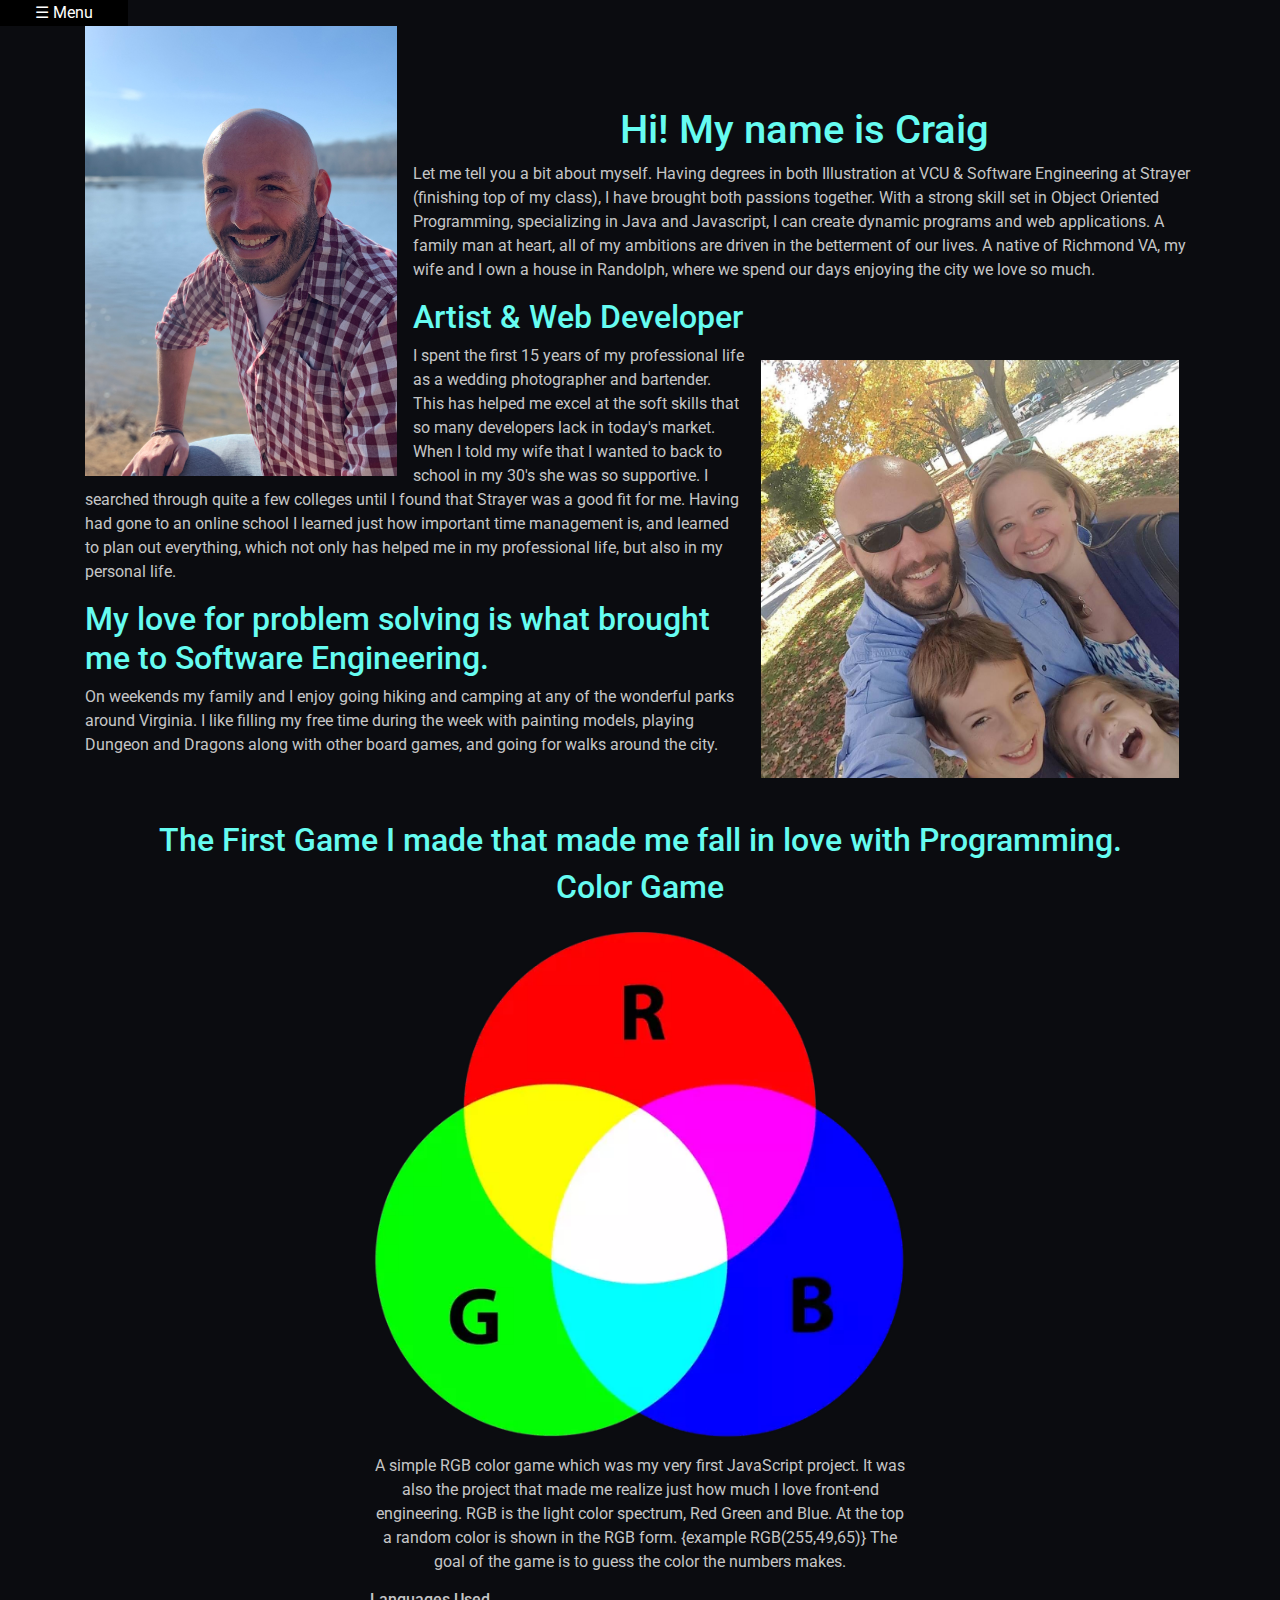
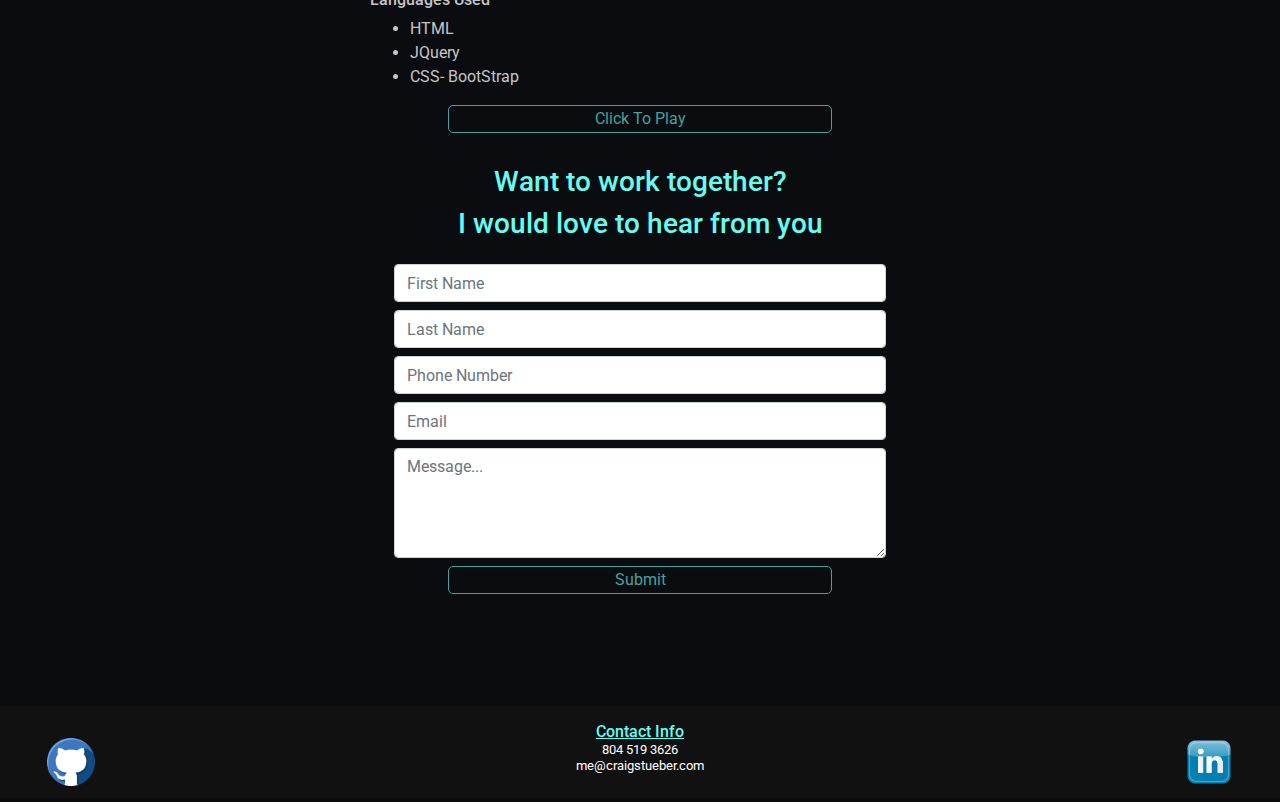
==== commit 250001d7: "done" ====
--- a/Aboutme.html
+++ b/Aboutme.html
@@ -16,7 +16,7 @@
             <a href="javascript:void(0)" class="closebtn" onclick="closeNav()">&times;</a>
             <a href="home.html">Home</a>
             <a href="Aboutme.html">About</a>
-            <a href="Resume.html">Education and Experience</a>
+            <a href="Resume.html">Resume</a>
             <a href="portfolio.html">Portfolio</a>
             <a href="Blog.html">Blog</a>
             
@@ -81,6 +81,27 @@
                     <div class="col-3"></div>
                 </div>
             </div>
+            <div class="container">
+                <div class="row">
+                    <div class="col-md-3"></div>
+                    <div class="col-md-6">
+                        <div class="form-container rounded p-4 text-center my-2">
+                            <h3>Want to work together?</h3>
+                            <h3>I would love to hear from you</h3>
+                            <form class="form-cont mt-4" method="POST" action="craig.php">
+                                <input type="text" name="fname" class="form-control mb-2" placeholder="First Name" required>
+                                <input type="text" name="lname" class="form-control mb-2" placeholder="Last Name" required>
+                                <input type="text" name="phonenumber" class="form-control mb-2" placeholder="Phone Number" required>
+                                <input type="email" name="email" class="form-control mb-2" placeholder="Email" required>
+                                <textarea name="message" class="form-control" rows="4" placeholder="Message..."></textarea>
+                                <input type="submit" class="form-submit button mt-2">
+                    
+                            </form>
+                        </div>
+                    </div>
+                    <div class="col-md-3"></div>
+                </div>
+            </div>
             
                <div class="Footer container-fluid">
                    <div >
--- a/global.css
+++ b/global.css
@@ -26,3 +26,15 @@
   background-color: #1f2833;
   padding: 2rem;
 }
+.button {
+  background-color: transparent;
+  border: solid #45a29e 1px;
+  color: #45a29e;
+  width: 30vw;
+  border-radius: 5px;
+}
+.button:hover {
+  background-color: #45a29e;
+  border: solid #0b0c10 1px;
+  color: #0b0c10;
+}
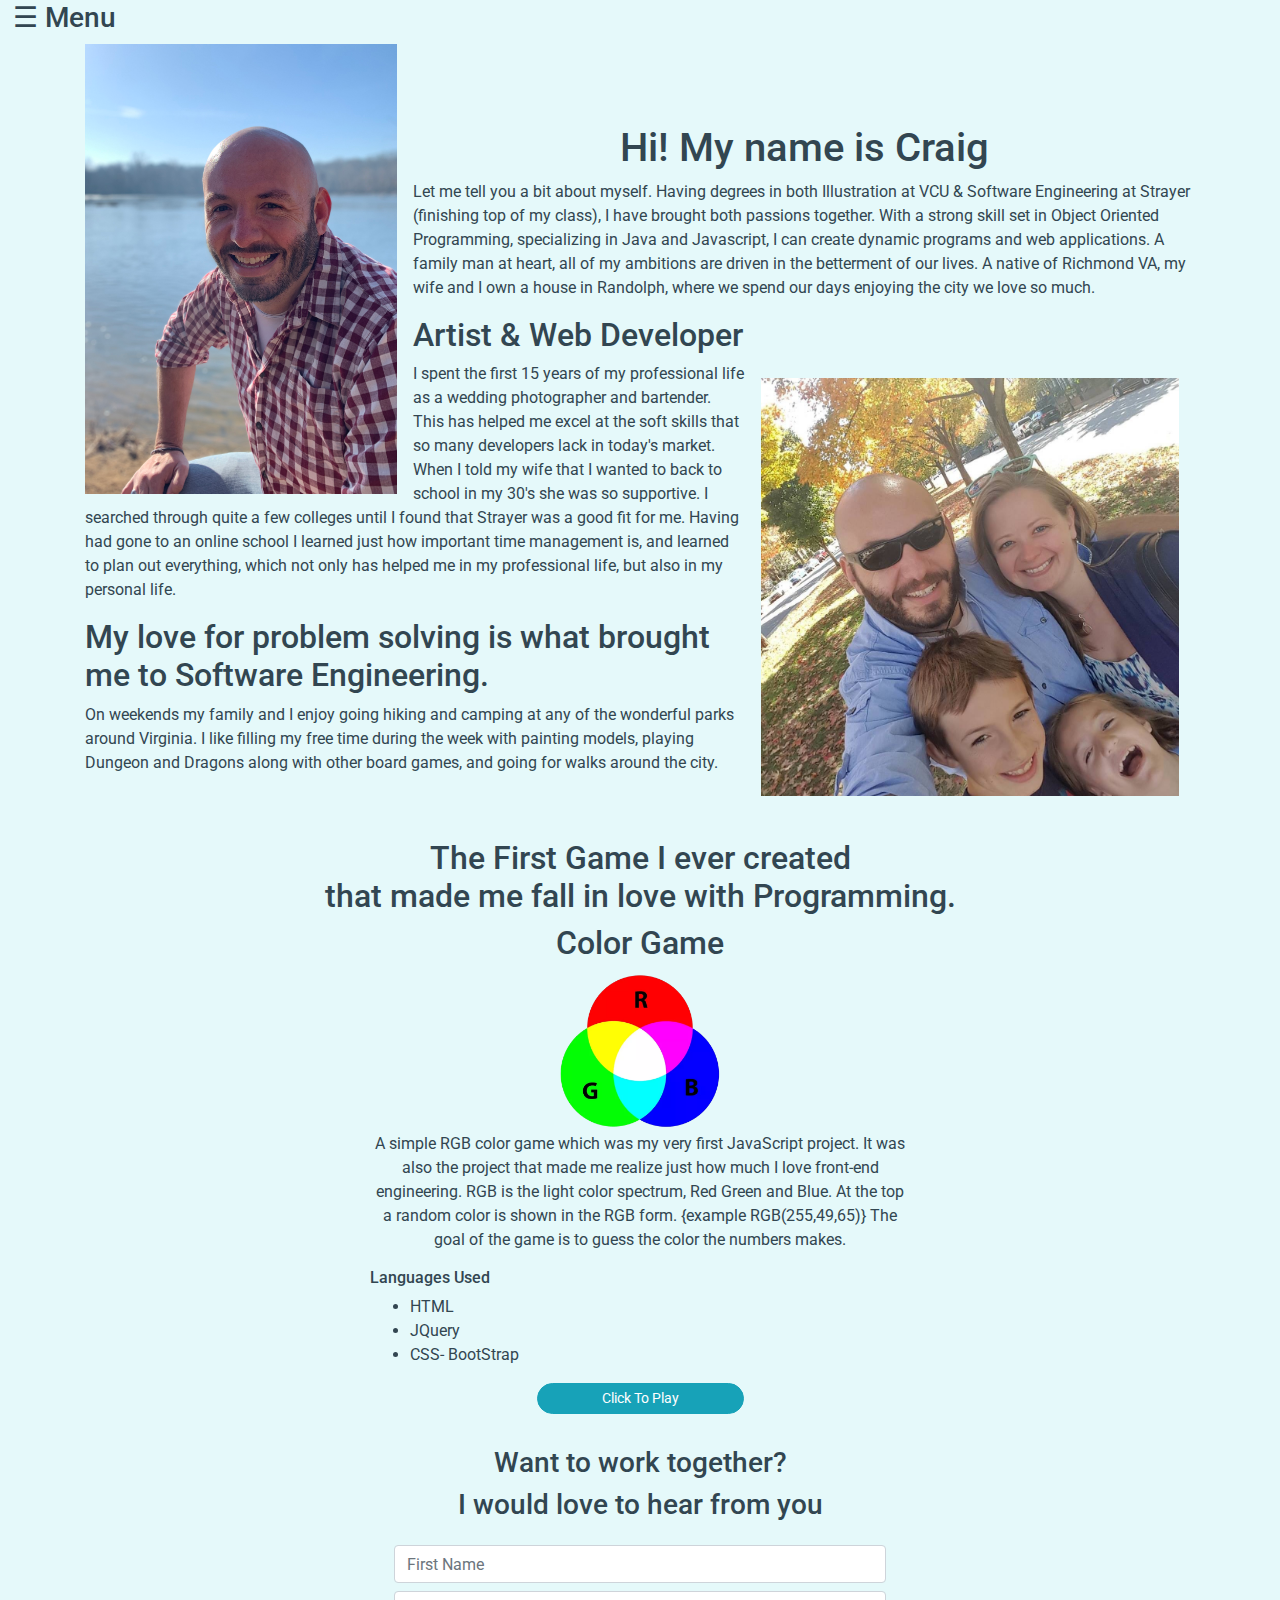
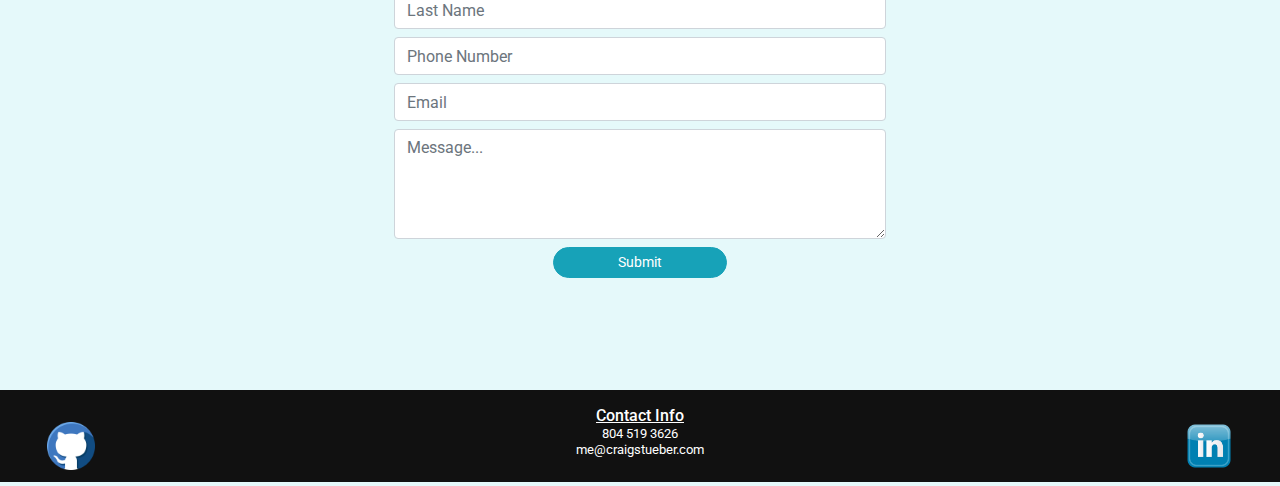
==== commit e67133e1: "complete" ====
--- a/Aboutme.html
+++ b/Aboutme.html
@@ -22,7 +22,7 @@
             
           </div>
        
-            <span class="menu" onclick="openNav()"><button id="button"> &#9776; Menu  </button></span>
+            <span class="menu" onclick="openNav()"><button id="button"> <h3>&#9776; Menu </h3>  </button></span>
             <div class="container">
             <div class="aboutMeContent">
                
@@ -55,7 +55,7 @@
             <div class="container">
                 <br><br>
                 <h2 class="Highlight text-center">
-                    The First Game I made that made me fall in love with Programming.
+                    The First Game I ever created <br> that made me fall in love with Programming.<br>
                 </h2>
                 <div class="row">
                     <div class=" col-3"></div>
@@ -63,7 +63,9 @@
          
                         <div class="Games firstThree">
                             <h2 class="text-center">Color Game</h2>
-                            <img class="GameImg rgbImg" src="assets/rgb1.png" />
+                            <div class="text-center">
+                            <img class="GameImg" src="assets/rgb1.png" />
+                        </div>
                             <p class="text-center">A simple RGB color game which was my very first JavaScript project. It was also the project that made me realize just how much I love front-end engineering.
                                 RGB is the light color spectrum, Red Green and Blue. At the top a random color is shown in the RGB form. {example RGB(255,49,65)} The goal of the game is to guess the color the numbers makes.
                             </p>
@@ -74,7 +76,7 @@
                                 <li>CSS- BootStrap</li>
                             </ul>
                             <div class="text-center">
-                                <a  href="https://craigstueber.com/game/game.html"><button class="button">Click To Play</button></a>
+                                <a  href="https://craigstueber.com/game/game.html"><button class="btn btn-sm btn-info btn-round">Click To Play</button></a>
                             </div>    
                         </div>
                     </div>
@@ -94,7 +96,7 @@
                                 <input type="text" name="phonenumber" class="form-control mb-2" placeholder="Phone Number" required>
                                 <input type="email" name="email" class="form-control mb-2" placeholder="Email" required>
                                 <textarea name="message" class="form-control" rows="4" placeholder="Message..."></textarea>
-                                <input type="submit" class="form-submit button mt-2">
+                                <input type="submit" class="form-submit btn btn-sm btn-info btn-round mt-2">
                     
                             </form>
                         </div>
@@ -110,7 +112,7 @@
                             <div class="Contact-Info text-center">
                                 <a href="https://github.com/CraigStueber"><img class="socialLinks github" src="assets/github.png" alt="github" /></a>
                                 <a href="https://www.linkedin.com/in/craigstueber/"><img class="socialLinks linkedin" src="assets/linkedin.png" /></a>
-                                <h3 class="text-center">Contact Info</h3>
+                                <h3 class="text-center" id="white">Contact Info</h3>
                                 <p>804 519 3626</p>
                                 <p>me@craigstueber.com</p>
                                 
--- a/headerFooter.styles.css
+++ b/headerFooter.styles.css
@@ -62,10 +62,9 @@
   border: none;
   background-color: transparent;
   width: 10vw;
-  color: #66fcf1;
+  color: black;
 }
 #button:hover {
-  background-color: black;
   color: white;
 }
 /*Footer */
--- a/global.css
+++ b/global.css
@@ -1,40 +1,37 @@
 body {
   font-family: 'Roboto', sans-serif;
-  background-color: #0b0c10;
-  color: #c5c6c7;
+  background-color: rgb(229, 249, 250);
+  color: rgb(50, 70, 81);
 }
-
+#white {
+  color: white;
+}
 img {
   max-width: 100%;
 }
 
-a {
-  color: #66fcf1;
-}
-a:hover {
-  color: #45a29e;
-}
 h1,
 h2,
 h3,
 h4,
 h5 {
-  color: #66fcf1;
+  color: rgb(50, 70, 81);
 }
 .TopHeader {
   width: 100%vw;
-  background-color: #1f2833;
   padding: 2rem;
 }
-.button {
-  background-color: transparent;
-  border: solid #45a29e 1px;
-  color: #45a29e;
-  width: 30vw;
-  border-radius: 5px;
+
+.btn-round {
+  border-radius: 10rem;
+  padding-left: 4rem;
+  padding-right: 4rem;
 }
-.button:hover {
-  background-color: #45a29e;
-  border: solid #0b0c10 1px;
-  color: #0b0c10;
+.quote {
+  position: relative;
+  background-color: rgb(181, 231, 232);
+  height: 100%;
 }
+#white {
+  color: white;
+}
--- a/Aboutme.styles.css
+++ b/Aboutme.styles.css
@@ -34,3 +34,6 @@
   border: solid #0b0c10 1px;
   color: #0b0c10;
 }
+.GameImg {
+  width: 30%;
+}
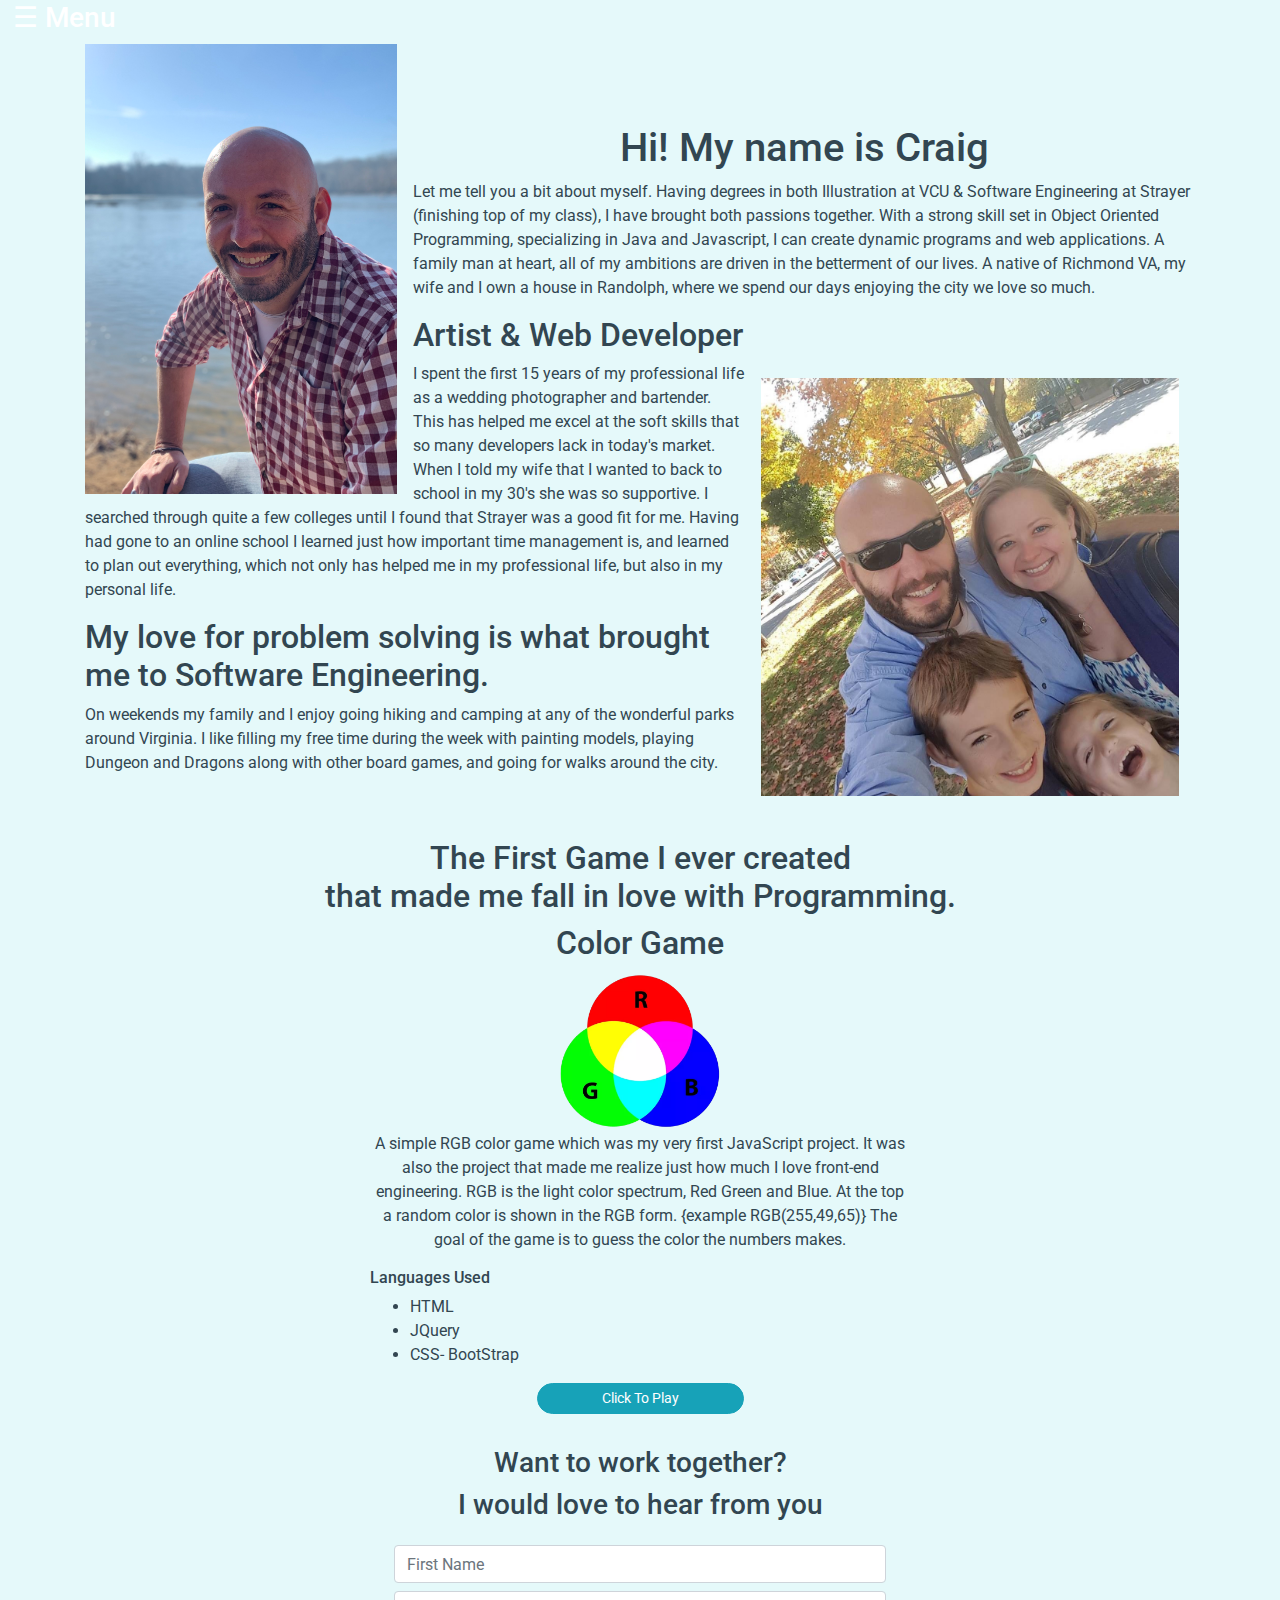
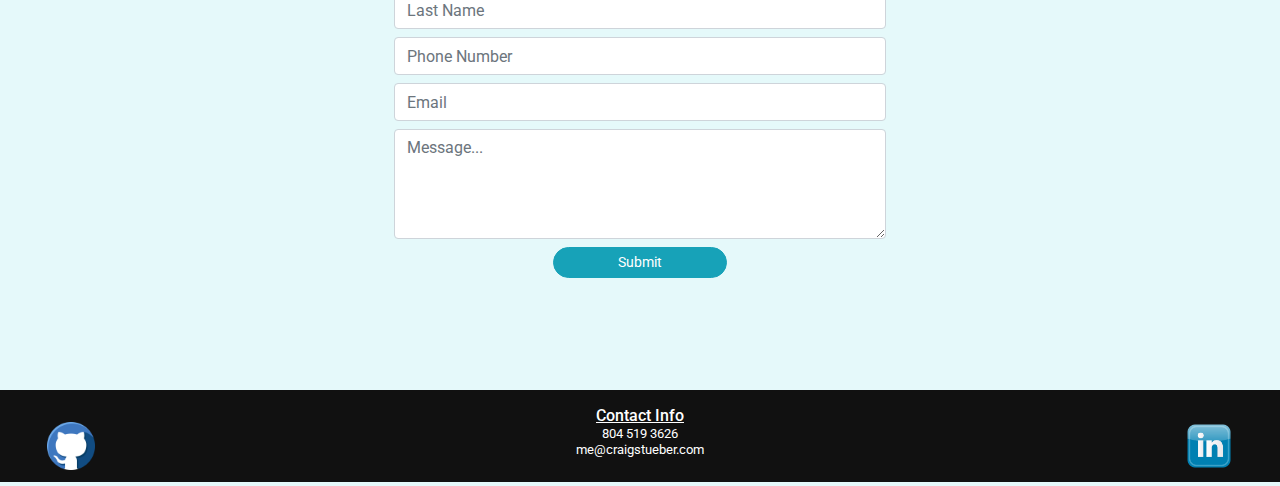
==== commit ca1b3e98: "added Thank you" ====
--- a/Aboutme.html
+++ b/Aboutme.html
@@ -3,6 +3,7 @@
         <head>
             <meta name="viewport" content="width=device-width, initial-scale=1">
             <title>Craig Stueber</title>
+            <link rel="icon" href="assets/cs.png">
             <link rel="stylesheet" href="https://stackpath.bootstrapcdn.com/bootstrap/4.5.2/css/bootstrap.min.css" integrity="sha384-JcKb8q3iqJ61gNV9KGb8thSsNjpSL0n8PARn9HuZOnIxN0hoP+VmmDGMN5t9UJ0Z" crossorigin="anonymous">
            <link rel="stylesheet" href="headerFooter.styles.css" >
            <link href="https://fonts.googleapis.com/css2?family=Roboto:wght@300&display=swap" rel="stylesheet">
--- a/global.css
+++ b/global.css
@@ -3,6 +3,13 @@
   background-color: rgb(229, 249, 250);
   color: rgb(50, 70, 81);
 }
+.quote2 {
+  position: relative;
+  color: rgb(181, 231, 232);
+  background-color: rgb(50, 70, 81);
+  height: 100%;
+}
+
 #white {
   color: white;
 }
@@ -10,13 +17,6 @@
   max-width: 100%;
 }
 
-h1,
-h2,
-h3,
-h4,
-h5 {
-  color: rgb(50, 70, 81);
-}
 .TopHeader {
   width: 100%vw;
   padding: 2rem;
